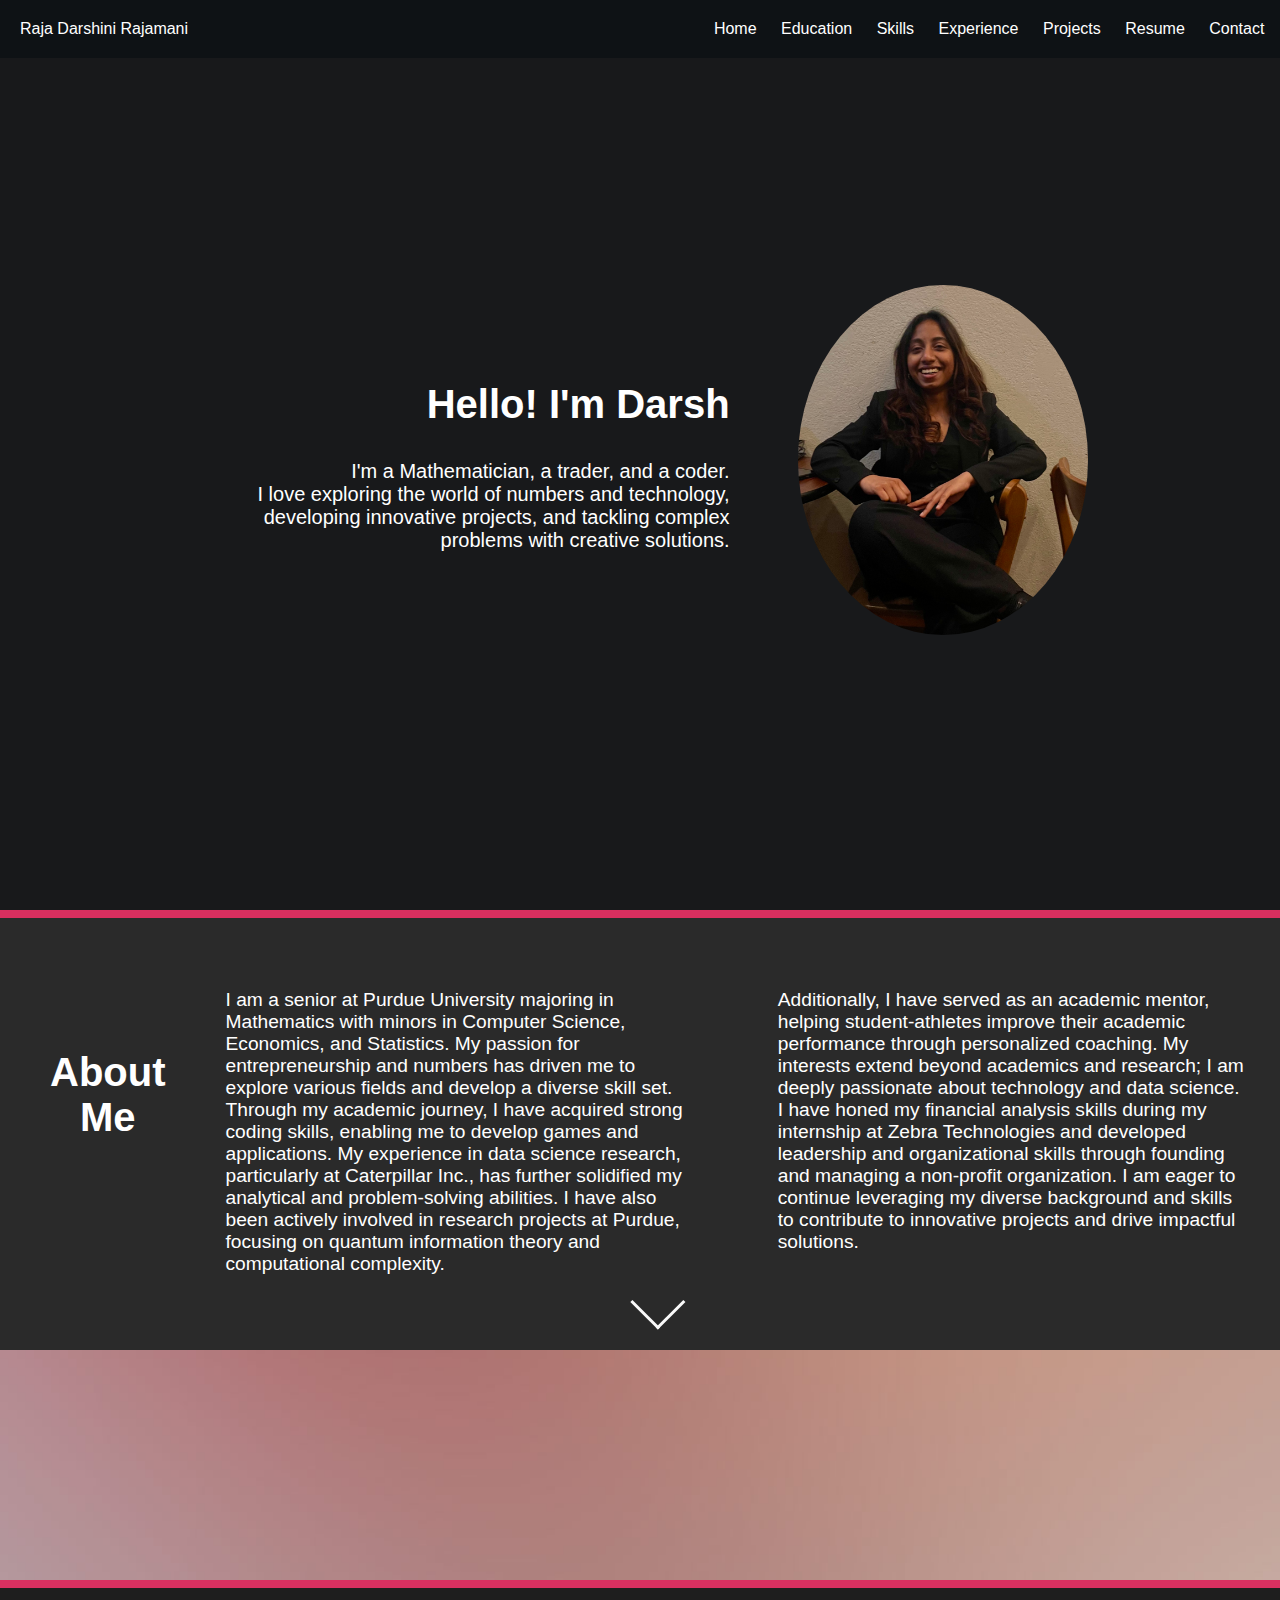
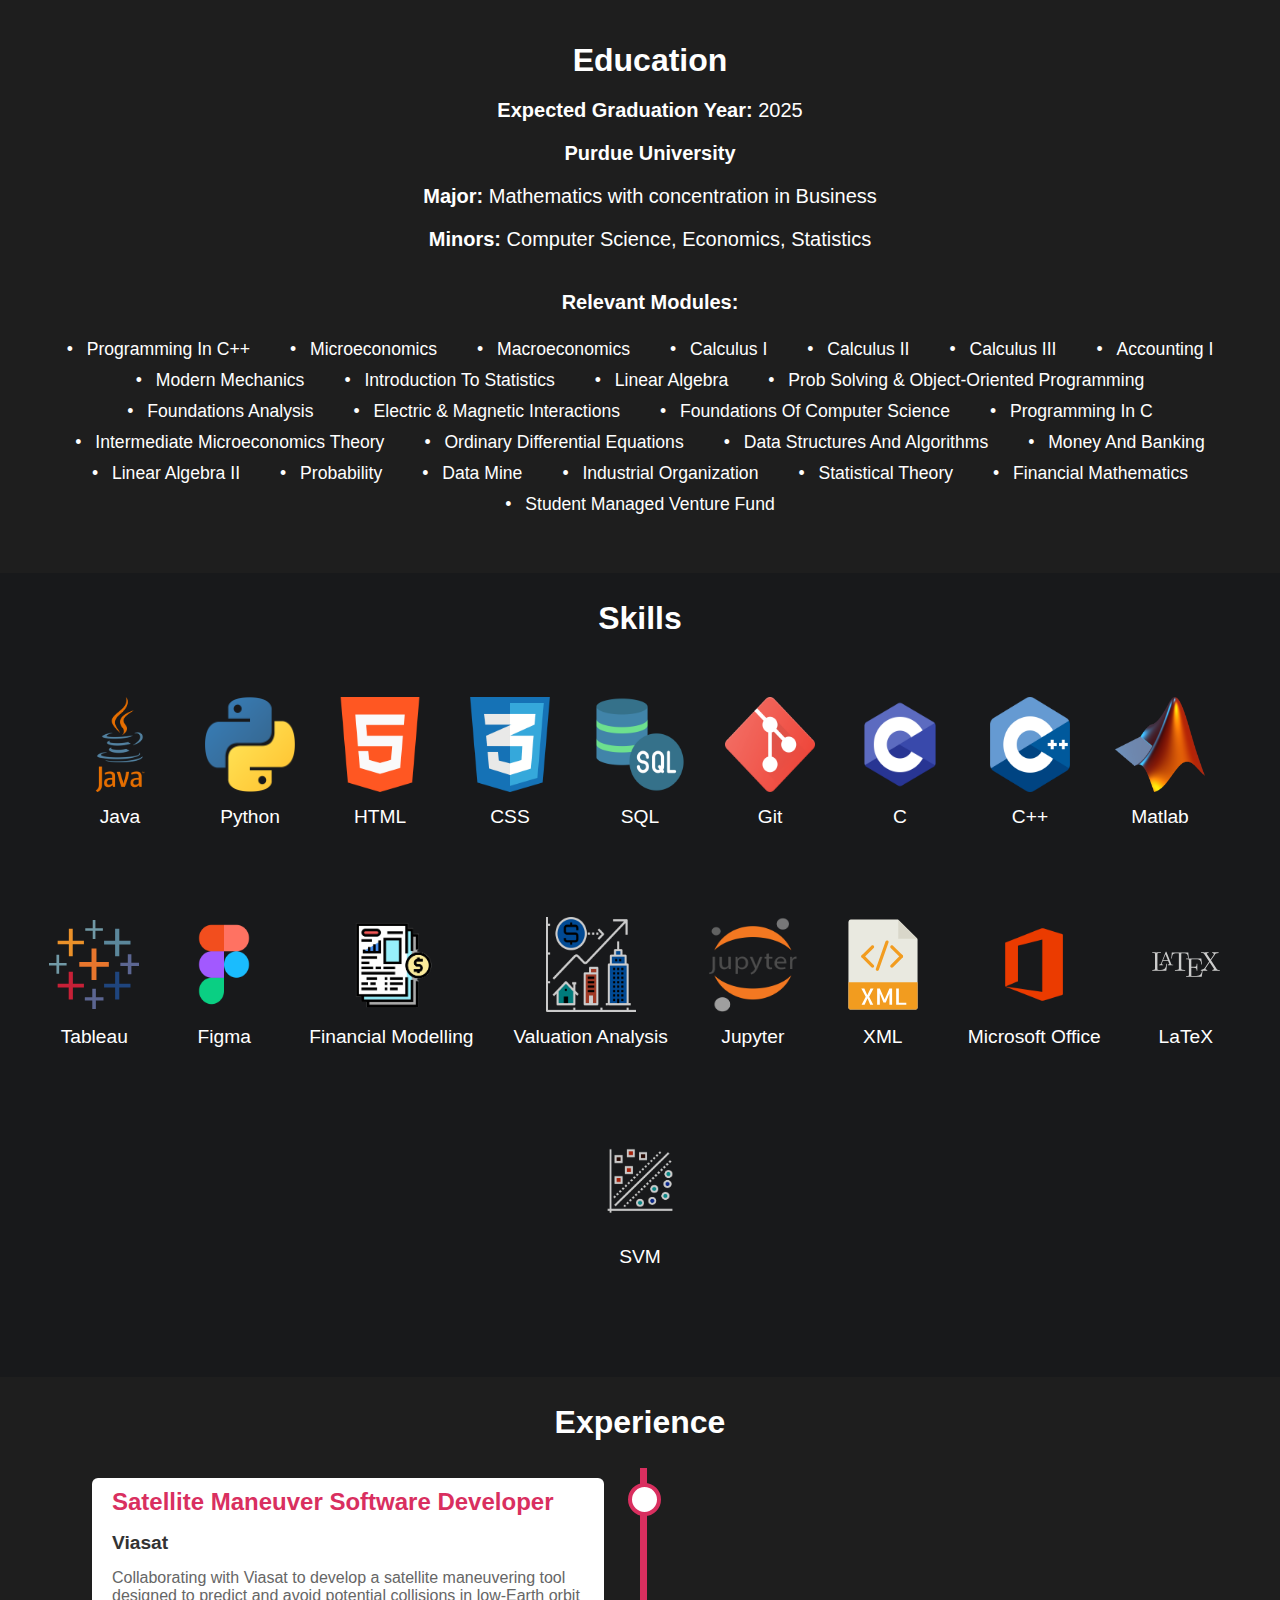
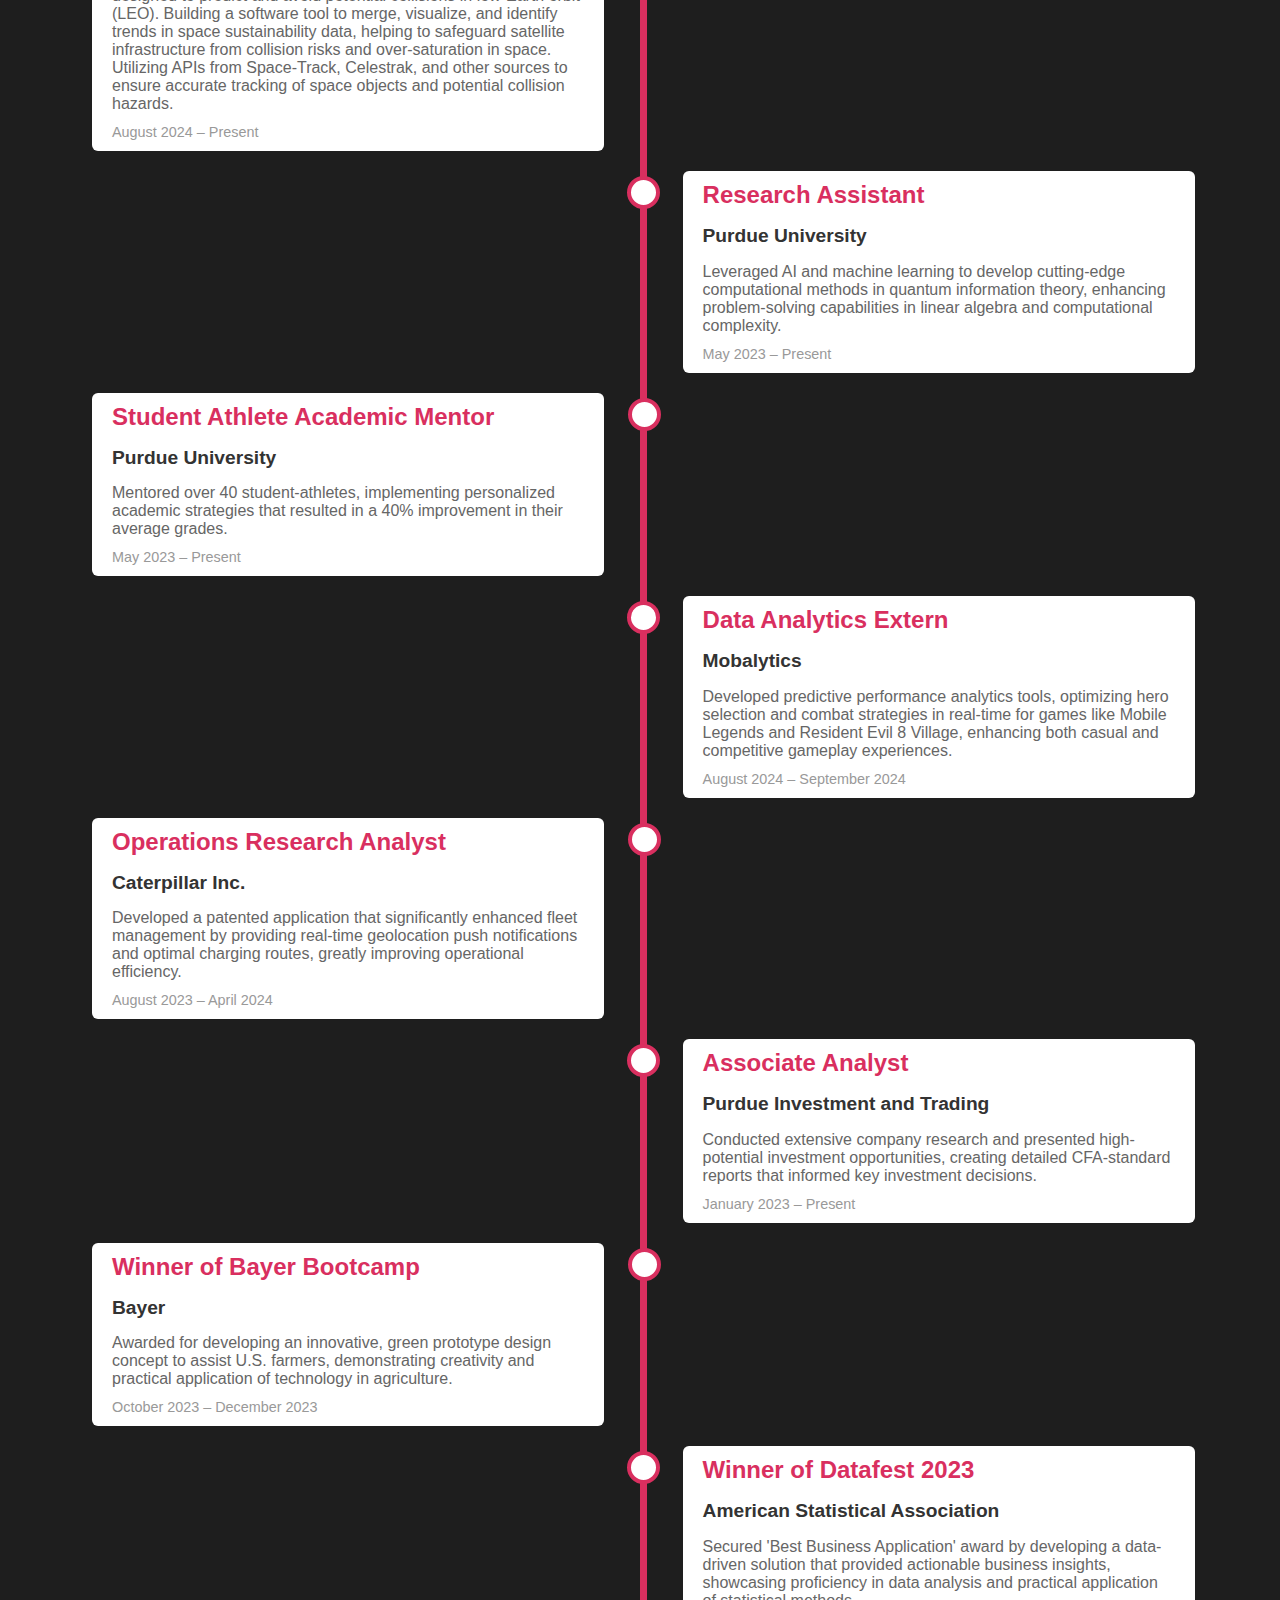
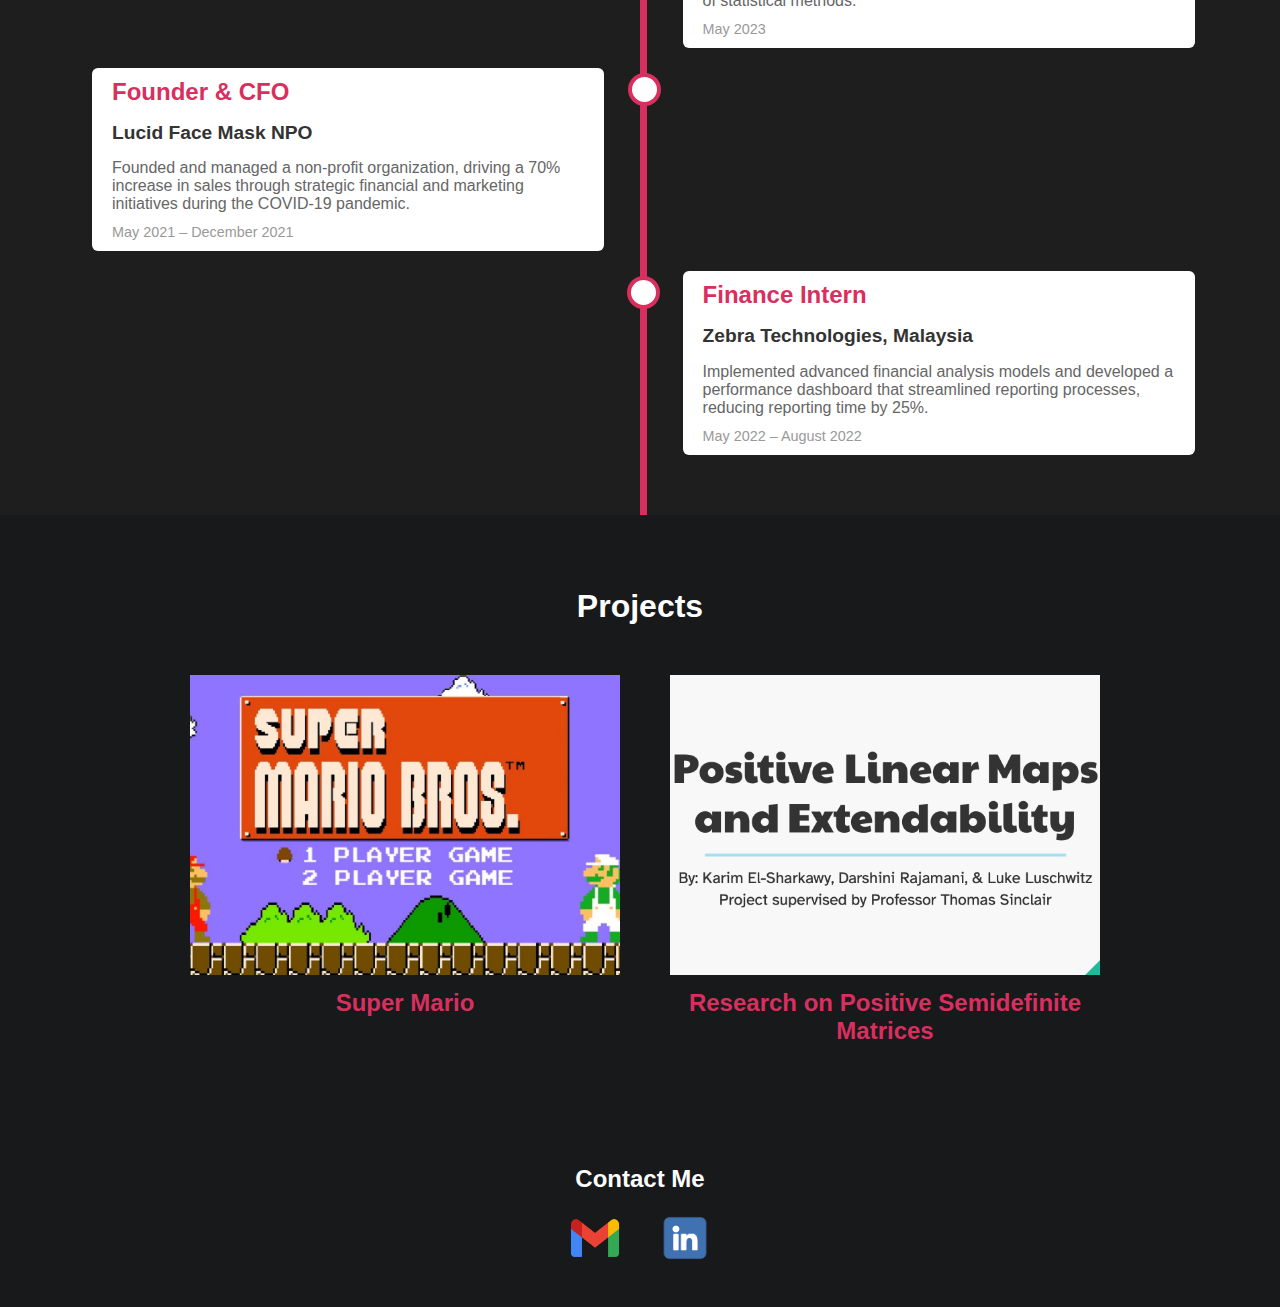
==== index.html @ b07eed93 "resume" ====
<!DOCTYPE html>
<html lang="en">
<head>
    <meta charset="UTF-8">
    <meta name="viewport" content="width=device-width, initial-scale=1.0">
    <title>Darshini Rajamani</title>
    <link rel="stylesheet" href="styles.css">
</head>
<body>

<header>
    <div>Raja Darshini Rajamani</div>
    <nav>
        <a href="#home">Home</a>
        <a href="#education-skills">Education</a>
        <a href="#skills">Skills</a>
        <a href="#experience">Experience</a>
        <a href="#projects">Projects</a>
        <a href="Raja.pdf" target="_blank">Resume</a>
        <a href="#contact">Contact</a>
    </nav>
</header>

<div class="container">
    <section id="home" class="section">
        <div class="intro">
            <div>
                <h2>Hello! I'm Darsh</h2>
                <p>I'm a Mathematician, a trader, and a coder.<br />
                I love exploring the world of numbers and technology, developing innovative projects, and tackling complex problems with creative solutions.</p>
            </div>
            <img src="bg and img/mypicture.jpg" alt="Darsh's Picture">
        </div>
    </section>
    
    <section id="about" class="section">
        <div class="block">
            <div class="small">
                <h2>About <br />Me</h2>
            </div>
            <div class="large">
                <p>I am a senior at Purdue University majoring in Mathematics with minors in Computer Science, 
                    Economics, and Statistics. My passion for entrepreneurship and numbers has driven me to explore 
                    various fields and develop a diverse skill set. Through my academic journey, I have acquired 
                    strong coding skills, enabling me to develop games and applications. My experience in data 
                    science research, particularly at Caterpillar Inc., has further solidified my analytical 
                    and problem-solving abilities. I have also been actively involved in research projects at 
                    Purdue, focusing on quantum information theory and computational complexity.</p>
            </div>
            <div class="large">
                <p>Additionally, I have served as an academic mentor, helping student-athletes improve their 
                    academic performance through personalized coaching. My interests extend beyond academics 
                    and research; I am deeply passionate about technology and data science. I have honed my 
                    financial analysis skills during my internship at Zebra Technologies and developed leadership 
                    and organizational skills through founding and managing a non-profit organization. I am eager
                    to continue leveraging my diverse background and skills to contribute to innovative projects and drive impactful solutions.</p>
            </div>
        </div>
        <div class="block">
            <div class="large"></div> <!-- Placeholder for future image -->
        </div>
        <div class="arrow" onclick="scrollToSection('education-skills')"></div>
    </section>

    <section id="picture-between" class="section">
        <img src="bg and img/pic05.jpg" alt="Additional Picture">
    </section>

    <section id="education-skills" class="section">
        <div class="education">
            <h2>Education</h2>
            <div class="education-details">
                <p><strong>Expected Graduation Year:</strong> 2025</p>
                <p><strong>Purdue University</strong></p>
                <p><strong>Major:</strong> Mathematics with concentration in Business</p>
                <p><strong>Minors:</strong> Computer Science, Economics, Statistics</p>
                <p class="relevant-modules-title"><strong>Relevant Modules:</strong></p>
                <ul class="modules">
                    <li>Programming In C++</li>
                    <li>Microeconomics</li>
                    <li>Macroeconomics</li>
                    <li>Calculus I</li>
                    <li>Calculus II</li>
                    <li>Calculus III</li>
                    <li>Accounting I</li>
                    <li>Modern Mechanics</li>
                    <li>Introduction To Statistics</li>
                    <li>Linear Algebra</li>
                    <li>Prob Solving & Object-Oriented Programming</li>
                    <li>Foundations Analysis</li>
                    <li>Electric & Magnetic Interactions</li>
                    <li>Foundations Of Computer Science</li>
                    <li>Programming In C</li>
                    <li>Intermediate Microeconomics Theory</li>
                    <li>Ordinary Differential Equations</li>
                    <li>Data Structures And Algorithms</li>
                    <li>Money And Banking</li>
                    <li>Linear Algebra II</li>
                    <li>Probability</li>
                    <li>Data Mine</li>
                    <li>Industrial Organization</li>
                    <li>Statistical Theory</li>
                    <li>Financial Mathematics</li>
                    <li>Student Managed Venture Fund</li>
                </ul>
            </div>
        </div>
    </section>

    <section id="skills" class="section">
        <h2>Skills</h2>
        <div class="skills-container">
            <div class="skill">
                <img src="icons/java.png" alt="Java">
                <p>Java</p>
            </div>
            <div class="skill">
                <img src="icons/python-2.png" alt="Python">
                <p>Python</p>
            </div>
            <div class="skill">
                <img src="icons/html-5.png" alt="HTML">
                <p>HTML</p>
            </div>
            <div class="skill">
                <img src="icons/css.png" alt="CSS">
                <p>CSS</p>
            </div>
            <div class="skill">
                <img src="icons/sql-server.png" alt="SQL">
                <p>SQL</p>
            </div>
            <div class="skill">
                <img src="icons/git.png" alt="GIT">
                <p>Git</p>
            </div>
            <div class="skill">
                <img src="icons/C.png" alt="C">
                <p>C</p>
            </div>
            <div class="skill">
                <img src="icons/C++.png" alt="C++">
                <p>C++</p>
            </div>
            <div class="skill">
                <img src="icons/Matlab_Logo.png" alt="MAtlab">
                <p>Matlab</p>
            </div>
            <div class="skill">
                <img src="icons/tableau-software.svg" alt="Tableau">
                <p>Tableau</p>
            </div>
            <div class="skill">
                <img src="icons/figma.png" alt="Figma">
                <p>Figma</p>
            </div>
            <div class="skill">
                <img src="icons/financial_model.png" alt="Financial Modelling">
                <p>Financial Modelling</p>
            </div>
            <div class="skill">
                <img src="icons/valuation_analy.png" alt="Valuation Analysis" class="brightness-low">
                <p>Valuation Analysis</p>
            </div>
            <div class="skill">
                <img src="icons/Jupyter.svg.png" alt="Jupyter">
                <p>Jupyter</p>
            </div>
            <div class="skill">
                <img src="icons/xml.svg" alt="XML">
                <p>XML</p>
            </div>
            <div class="skill">
                <img src="icons/microsoft_office.png" alt="Microsoft Office">
                <p>Microsoft Office</p>
            </div>
            <div class="skill">
                <img src="icons/latex.svg" alt="LaTeX" class="brightness-low">
                <p>LaTeX</p>
            </div>
            <div class="skill">
                <img src="icons/SVM.png" alt="SVM" class="brightness-low">
                <p>SVM</p>
            </div>
        </div>
    </section>

    <section id="experience" class="section">
        <h2>Experience</h2>
        <div class="timeline">
            <div class="timeline-container left">
                <div class="content">
                    <h3>Satellite Maneuver Software Developer</h3>
                    <h4>Viasat</h4>
                    <p>Collaborating with Viasat to develop a satellite maneuvering tool designed to predict and avoid potential collisions in low-Earth orbit (LEO). Building a software tool to merge, visualize, and identify trends in space sustainability data, helping to safeguard satellite infrastructure from collision risks and over-saturation in space. Utilizing APIs from Space-Track, Celestrak, and other sources to ensure accurate tracking of space objects and potential collision hazards.</p>
                    <span class="date">August 2024 – Present</span>
                </div>
            </div>
            <div class="timeline-container right">
                <div class="content">
                    <h3>Research Assistant</h3>
                    <h4>Purdue University</h4>
                    <p>Leveraged AI and machine learning to develop cutting-edge computational methods in quantum information theory, enhancing problem-solving capabilities in linear algebra and computational complexity.</p>
                    <span class="date">May 2023 – Present</span>
                </div>
            </div>
            <div class="timeline-container left">
                <div class="content">
                    <h3>Student Athlete Academic Mentor</h3>
                    <h4>Purdue University</h4>
                    <p>Mentored over 40 student-athletes, implementing personalized academic strategies that resulted in a 40% improvement in their average grades.</p>
                    <span class="date">May 2023 – Present</span>
                </div>
            </div> 
            <div class="timeline-container right">
                <div class="content">
                    <h3>Data Analytics Extern</h3>
                    <h4>Mobalytics</h4>
                    <p>Developed predictive performance analytics tools, optimizing hero selection and combat strategies in real-time for games like Mobile Legends and Resident Evil 8 Village, enhancing both casual and competitive gameplay experiences.</p>
                    <span class="date">August 2024 – September 2024</span>
                </div>
            </div>

            <div class="timeline-container left">
                <div class="content">
                    <h3>Operations Research Analyst</h3>
                    <h4>Caterpillar Inc.</h4>
                    <p>Developed a patented application that significantly enhanced fleet management by providing real-time geolocation push notifications and optimal charging routes, greatly improving operational efficiency.</p>
                    <span class="date">August 2023 – April 2024</span>
                </div>
            </div>
            
            <div class="timeline-container right">
                <div class="content">
                    <h3>Associate Analyst</h3>
                    <h4>Purdue Investment and Trading</h4>
                    <p>Conducted extensive company research and presented high-potential investment opportunities, creating detailed CFA-standard reports that informed key investment decisions.</p>
                    <span class="date">January 2023 – Present</span>
                </div>
            </div>
    
            <div class="timeline-container left">
                <div class="content">
                    <h3>Winner of Bayer Bootcamp</h3>
                    <h4>Bayer</h4>
                    <p>Awarded for developing an innovative, green prototype design concept to assist U.S. farmers, demonstrating creativity and practical application of technology in agriculture.</p>
                    <span class="date">October 2023 – December 2023</span>
                </div>
            </div>
            <div class="timeline-container right">
                <div class="content">
                    <h3>Winner of Datafest 2023</h3>
                    <h4>American Statistical Association</h4>
                    <p>Secured 'Best Business Application' award by developing a data-driven solution that provided actionable business insights, showcasing proficiency in data analysis and practical application of statistical methods.</p>
                    <span class="date">May 2023</span>
                </div>
            </div>
        
            <div class="timeline-container left">
                <div class="content">
                    <h3>Founder & CFO</h3>
                    <h4>Lucid Face Mask NPO</h4>
                    <p>Founded and managed a non-profit organization, driving a 70% increase in sales through strategic financial and marketing initiatives during the COVID-19 pandemic.</p>
                    <span class="date">May 2021 – December 2021</span>
                </div>
            </div>
    
            <div class="timeline-container right">
                <div class="content">
                    <h3>Finance Intern</h3>
                    <h4>Zebra Technologies, Malaysia</h4>
                    <p>Implemented advanced financial analysis models and developed a performance dashboard that streamlined reporting processes, reducing reporting time by 25%.</p>
                    <span class="date">May 2022 – August 2022</span>
                </div>
            </div>
        </div>
    </section>
    
    <section id="projects" class="section">
        <h2>Projects</h2>
        <div class="projects-container">
            <div class="project-box" data-link="https://github.com/Darshxx13/mario_clone">
                <img src="bg and img/mariobros.jpg" alt="Super Mario">
                <h3>Super Mario</h3>
            </div>
            <div class="project-box" data-link="https://github.com/karim-sharkawy/Notions-of-Positivity-and-Complexity-in-Quantum-Information-Theory">
                <img src="bg and img/research.png" alt="Research on Positive Semidefinite Matrices">
                <h3>Research on Positive Semidefinite Matrices</h3>
            </div>
            <!-- 
            <div class="project-box" data-link="link3.html">
                <img src="thumbnail3.jpg" alt="Investment Game">
                <h3>Investment Game</h3>
            </div>
            <div class="project-box" data-link="link3.html">
                <img src="thumbnail3.jpg" alt="Online Shopping">
                <h3>Online Shopping</h3>
            </div>
            -->
        </div>
    </section>

    <section id="contact" class="section">
        <h2>Contact Me</h2>
        <div class="contact-icons">
            <a href="mailto:darshinirajamani@gmail.com" target="_blank" class="contact-icon">
                <img src="icons/gmail.png" alt="Email Icon" class="icon-email">
            </a>
            <a href="https://www.linkedin.com/in/darshini-rajamani" target="_blank" class="contact-icon">
                <img src="icons/Linkedin.png" alt="LinkedIn Icon" class="icon-linkedin">
            </a>
        </div>
    </section>
      
    
    

<script>
    document.querySelectorAll('nav a').forEach(anchor => {
        anchor.addEventListener('click', function(e) {
            e.preventDefault();
            document.querySelector(this.getAttribute('href')).scrollIntoView({
                behavior: 'smooth'
            });
        });
    });

    function scrollToSection(sectionId) {
        const target = document.getElementById(sectionId);
        const targetPosition = target.offsetTop;
        const startPosition = window.pageYOffset;
        const distance = targetPosition - startPosition;
        const duration = 1500; 
        let start = null;

        window.requestAnimationFrame(function step(timestamp) {
            if (!start) start = timestamp;
            const progress = timestamp - start;
            const currentPosition = startPosition + (distance * easeInOutCubic(progress / duration));
            window.scrollTo(0, currentPosition);
            if (progress < duration) {
                window.requestAnimationFrame(step);
            }
        });

        function easeInOutCubic(t) {
            return t < 0.5 ? 4 * t * t * t : 1 - Math.pow(-2 * t + 2, 3) / 2;
        }
    }
</script>
<script>
    document.querySelectorAll('.project-box').forEach(box => {
        box.addEventListener('click', function() {
            window.location.href = this.getAttribute('data-link');
        });
    });
</script>


</body>
</html>
---- styles.css ----
html {
    scroll-behavior: smooth;
}

html, body {
    max-width: 100%;
    overflow-x: hidden;
}
body {
    font-family: "Roboto", Helvetica, sans-serif;
    background-color: #18191b;
    color: #ffffff;
    margin: 0;
    padding: 0;
}

header {
    display: flex;
    justify-content: space-between;
    padding: 20px;
    position: fixed;
    width: 98%;
    top: 0;
    background: #0e1215;
    z-index: 1000;
}

header nav a {
    margin: 0 10px;
    color: #ffffff;
    text-decoration: none;
    cursor: pointer;
}

.container {
    padding-top: 10px; 
}

.section {
    display: flex;
    align-items: center;
    justify-content: center;
    flex-direction: column;
    width: 100%;
    padding: 0;
    margin: 0;
}

#home {
    min-height: 100vh;
}

#about {
    min-height: 5vh; 
}

#experience {
    background-color: #1e1e1e; 
}

#experience h2 {
    font-size: 2em; 
    text-align: center;
}

#home .intro div {
    text-align: top;
    text-align: right; 
    max-width: 60%;
}

#home .intro {
    display: flex;
    align-items: center;
    justify-content: space-between;
    width: 100%;
    max-width: 70%;
}

#home .intro h2 {
    font-size: 2.5em; 
}

#home .intro p {
    font-size: 1.25em; 
}

#home .intro img {
    border-radius: 50%;
    width: 290px;
    height: 350px;
}

.contact-icons {
    display: flex;
    justify-content: center;
    align-items: center;
}

.contact-icon {
    margin: 0 20px;
    transition: transform 0.3s ease, filter 0.3s ease; 
    padding-bottom: 40px;
}

.contact-icon:hover {
    transform: scale(1.2);
    filter: brightness(1.2); 
}

.icon-email {
    width: 50px; 
    height: 40px; 
}

.icon-linkedin {
    width: 50px; 
    height: 50px;
}

.block {
    display: flex;
    justify-content: space-between;
    width: 100%;
    margin: 2px 0;
}

.block div {
    padding: 0 30px;
}

.block .small {
    flex: 1.25s; 
}

.block .large {
    flex: 2; 
}

#about {
    background-color: #2a2a2a; 
    padding: 50px 20px;
    border-top: 8px solid #d92f5f; 
    position: relative; 
    display: flex;
    flex-direction: column;
    width: 100%;
}


#about .small h2 {
    font-size: 2.5em; 
    text-align: center;
    margin-top: 80px;
}

#about .large p {
    font-size: 1.2em;
    padding-right: 20px;
}

.arrow {
    width: 4vmin;
    height: 4vmin;
    box-sizing: border-box;
    position: absolute;
    left: 50%;
    bottom: 30px; 
    transform: translateX(-50%) rotate(135deg); /* Rotate to arrow downwards */
}

.arrow::after {
    content: '';
    width: 100%;
    height: 100%;
    border-width: .4vmin .4vmin 0 0;
    border-style: solid;
    border-color: #fafafa;
    transition: .2s ease;
    display: block;
    transform-origin: 0 100%;
}

.arrow::before,

.arrow:hover::after {
    border-color: #d92f5f;
    transform: scale(1.2); 
}

.arrow:hover::before {
    border-color: #d92f5f;
    transform: scale(.8);
}

#picture-between {
    display: flex;
    flex-direction: column;
    justify-content: bottom;
    align-items: bottom;
    width: 100%;
    height: 230px;
    overflow: hidden; 
    object-fit: cover; 
}

#picture-between img {
    width: 100%;
    object-fit: cover; 
    object-position: bottom;  
    padding-bottom: 0;
    height: 100%;
    background-color: #d92f5f;
}


.education {
    width: 100%; 
    margin: 0; 
    padding: 30px; 
    text-align: center; 
    overflow: hidden; 
    object-fit: cover; 
    margin-left: -20px;
    padding-top: 20px;
}


#education-skills {
    border-top: 8px solid hsl(343, 69%, 52%); 
    background-color: #1e1e1e;
    display: flex;
    align-items: flex-start;
    justify-content: center;
    width: 100%;
    min-height: 65vh; 
}

.education-details .modules li {
    display: inline-block;
    width: auto; 
    margin: 5px 20px; 
    position: relative; 
    padding-left: 20px; /* space for the bullet */
    font-size: 1.1em; 
}

.education-details .modules li::before {
    content: '•'; 
    position: absolute;
    left: 0;
    color: #ffffff; 
}

#education-skills h2 {
    font-size: 2em;
    margin-bottom: 20px;
    text-align: center;
    flex-direction: column;
    justify-content: flex-start; /* Ensure content starts at the top */
    align-items: center;
}


.education-details p {
    font-size: 1.25em;
    margin: 20px 0;
}

.education-details .relevant-modules-title {
    margin-top: 40px; 
}

.education-details .modules {
    list-style-type: disc;
    padding-left: 0;
    display: flex;
    flex-wrap: wrap;
    justify-content: center;
    text-align: center;
    padding-right: 20px;
}

.skills-container {
    padding-bottom: 30px;
    display: flex;
    flex-wrap: wrap;
    justify-content: center;
    width: 100%;
} 

#skills {
    display: flex;
    align-items: center;
    justify-content: center;
    text-align: center;
    width: 100%;
    overflow: hidden; 
    object-fit: cover; 
    justify-content: flex-start; /* Ensure content starts at the top */
    min-height: 95px;
}
  
.skill {
    text-align: center;
    margin: 10px 20px;
    transition: transform 0.3s ease; 
    vertical-align: middle;
    margin-bottom: 60px;
}

.skill img {
    width: 90px; 
    height: 95px;
    transition: transform 0.3s ease; 
}

.skill img.brightness-low {
    filter: invert(200%) brightness(80%); /*cause the latex is dark and blends w bg */
}

.skill p {
    margin-top: 10px;
    font-size: 1.2em;
    color: #ffffff; 
}

#skills h2 {
    font-size: 2em;
    text-align: top;
    color: #ffffff; 
    vertical-align: middle;
    margin-bottom: 50px;
}

.skill:hover img {
    transform: scale(1.2); 
}


.timeline {
    position: relative;
    width: 100%;
    margin: 0 auto;
    padding-bottom: 50px;
}

.timeline::after {
    /*line*/
    content: '';
    position: absolute;
    width: 7px;
    background-color: #d92f5f;
    top: 0;
    bottom: 0;
    left: 50%;
}

.timeline-container {
    padding: 10px 40px;
    position: relative;
    background-color: inherit;
    width: 40%;
}

.timeline-container.left {
    left: calc(10% - 76px);
}

.timeline-container.right {
    left: 50.2%;
}

.timeline-container::after {
    content: '';
    position: absolute;
    width: 25px;
    height: 25px;
    right: -17px;
    background-color: white;
    border: 4px solid #d92f5f;
    top: 15px;
    border-radius: 50%;
    z-index: 1;
}

.timeline-container.right::after {
    left: -16px;
}


.timeline-container .content {
    padding: 10px 20px;
    background-color: white;
    position: relative;
    border-radius: 6px;
}

.timeline-container .content h3 {
    margin-top: 0;
    font-size: 1.5em;
    color: #d92f5f;
}

.timeline-container .content h4 {
    margin-top: -8px;
    font-size: 1.2em;
    color: #333;
}

.timeline-container .content p {
    margin: 10px 0;
    margin-top: -10px;
    color: #666;
}

.timeline-container .content span {
    font-size: 0.9em;
    color: #999;
}

.timeline-container .content {
    padding: 10px 20px;
    background-color: white;
    position: relative;
    border-radius: 6px;
    transition: transform 0.3s ease, box-shadow 0.3s ease; 
}

.timeline-container .content:hover {
    transform: scale(1.07); 
    box-shadow: 0 4px 8px rgba(0, 0, 0, 0.2); 
}

#projects {
    min-height: 70vh;
}

#projects h2 {
    font-size: 2em;
    margin-bottom: 20px;
    text-align: center;
    color: #ffffff; 
    flex-direction: column;
    justify-content: flex-start; /* Ensure content starts at the top */
    align-items: center;
}

.projects-container {
    display: flex;
    justify-content: center;
    flex-wrap: wrap;
}

.project-box {
    width: 430px;
    margin: 10px;
    text-align: center;
    cursor: pointer;
    transition: transform 0.3s ease, box-shadow 0.3s ease;
    border-radius: 10px;
    overflow: hidden;
    padding: 20px;
    padding-right: 10px;
}

.project-box img {
    width: 100%;
    height: 300px; 
    object-fit: cover; 
}

.project-box h3 {
    margin-top: 10px;
    font-size: 1.5em;
    color: #d92f5f;
}

.project-box:hover {
    transform: scale(1.05);
    box-shadow: 0 4px 8px rgba(0, 0, 0, 0.2);
}


@media only screen and (max-width: 768px) {
    .timeline-container {
        width: 100%;
        padding: 10px;
        box-sizing: border-box;
    }

    .timeline-container.left, .timeline-container.right {
        left: 0;
        right: 0;
    }

    .timeline-container::after {
        display: none;
    }

    .timeline-container.right::after {
        display: none;
    }

    .timeline-container .content {
        text-align: center;
    }
    .timeline-container::after {
        display: none; /* Hide the vertical line */
        width: 0px;
    }

    .project-box {
        width: calc(100% - 40px);
        margin: 20px;
    }

    .timeline::after {
        display: none;
        width: 0px;
        background-color: #d92f5f;
    }
    
}


@media only screen 
    and (max-width: 768px)  { 
    header {
        flex-direction: column;
        align-items: center;
        padding: 10px;
        width: 100%;
    }

    header .logo {
        margin-bottom: 10px; /* Add margin to space out the name from the menu */
    }
    

    header nav a {
        margin-left: 0;
        margin-right: 15px; 
        text-align: right; 
    }
    

    header nav {
        width: 100%;
        display: flex;
        flex-direction: row;
        flex-wrap: wrap; /* Allow items to wrap into multiple rows */
        justify-content: center; /* Center items horizontally */
        align-items: center;
    }



    #home .intro {
        flex-direction: column;
        text-align: center;
        width: 100%;
        padding: 30px 10px;

    }

    #home .intro div {
        order: 1;
        width: 100%; 
        text-align: center;
    }

    #home .intro img {
        order: 2;        
        margin-top: 20px; 
    }

    .intro h2 {
        font-size: 1.8em; 
        padding-top: 30px;

    }

    .intro p {
        font-size: 1em; 
    }

    .contact-icons {
        position: relative;
        bottom: 0;
        display: flex;
        flex-direction: row; /* Align icons in a row */
        justify-content: center;
        align-items: center;
    }

    .contact-icon {
        padding-left: 10px;
        margin: 0 20px; /* Adjust space between icons */
        transition: transform 0.3s ease, filter 0.3s ease; /* Add transition for smooth scaling and brightness change */
        padding-bottom: 20px;
    }

    .project-box {
        width: 100%;
        margin: 10px 0;
        padding-right: 20px;
    }

    .timeline-container {
        width: 100%;
        padding-left: 10px;
        padding-right: 10px;
    }

    .timeline-container.left,
    .timeline-container.right {
        left: 0;
    }

    .timeline-container.right .content {
        text-align: left;
    }

    .timeline-container::after {
        display: none; /* Hide the vertical line */
        width: 0px;
    }

    .timeline::after {
        display: none;
        width: 0px;
        background-color: #d92f5f;
    }

    #experience .timeline-container {
        width: 100%;
    }

    .timeline-container .content {
        text-align: left;
        padding: 20px;
    }

    #skills .skill {
        width: 30%;
        margin: 6px;
    }

    .skill img {
        width: 55%;
        height: auto;
    }

    .education-details .modules li {
        font-size: 1em; /* Adjust list item size */
    }

    .block {
        display: flex;
        width: 100%;
        justify-content: center;
        flex-direction: column;
        height: auto;
        overflow: hidden; 
        object-fit: cover; 
        justify-content: flex-start;
        padding-right: 40px;
        padding-left: 0;

    }

    .block .small h2 {
        font-size: 2em; /* Adjust about me heading size */
        text-align: center; /* Center align heading */
        width: 100%; /* Ensure full width for centering text */

    }

    .block .large p {
        text-align: center; /* Center align paragraph */
        width: 100%; /* Ensure full width for centering text */

    }
    #about .small h2 {
        font-size: 2.5em; 
        text-align: center;
        margin-top: 0px;
    }
    .arrow::after {
        display: none;
    }
    .education {
        display: flex;
        flex-direction: column;
        align-items: center;
        justify-content: center;
        width: 100%; 
        text-align: center; 
        overflow: hidden; 
        padding: 30px; /* Adjust padding as needed */
        padding-left: 20px;
    }
    
    .education h2 {
        margin: 0 auto; /* Center the heading within the container */
        text-align: center;
    }
    
}

@media only screen 
    and (max-width: 1024px)  { 

    #home .intro {
        flex-direction: column;
        text-align: center;
        width: 100%;
        padding: 30px 10px;

    }

    #home .intro div {
        order: 1;
        width: 100%; 
        text-align: center;
    }

    #home .intro img {
        order: 2;        
        margin-top: 30px; 
    }

    .intro h2 {
        font-size: 1.8em; 
        padding-top: 30px;

    }
    .intro p {
        font-size: 1em; 
    }

    .contact-icon {
        padding-bottom: 20px;
    }
}
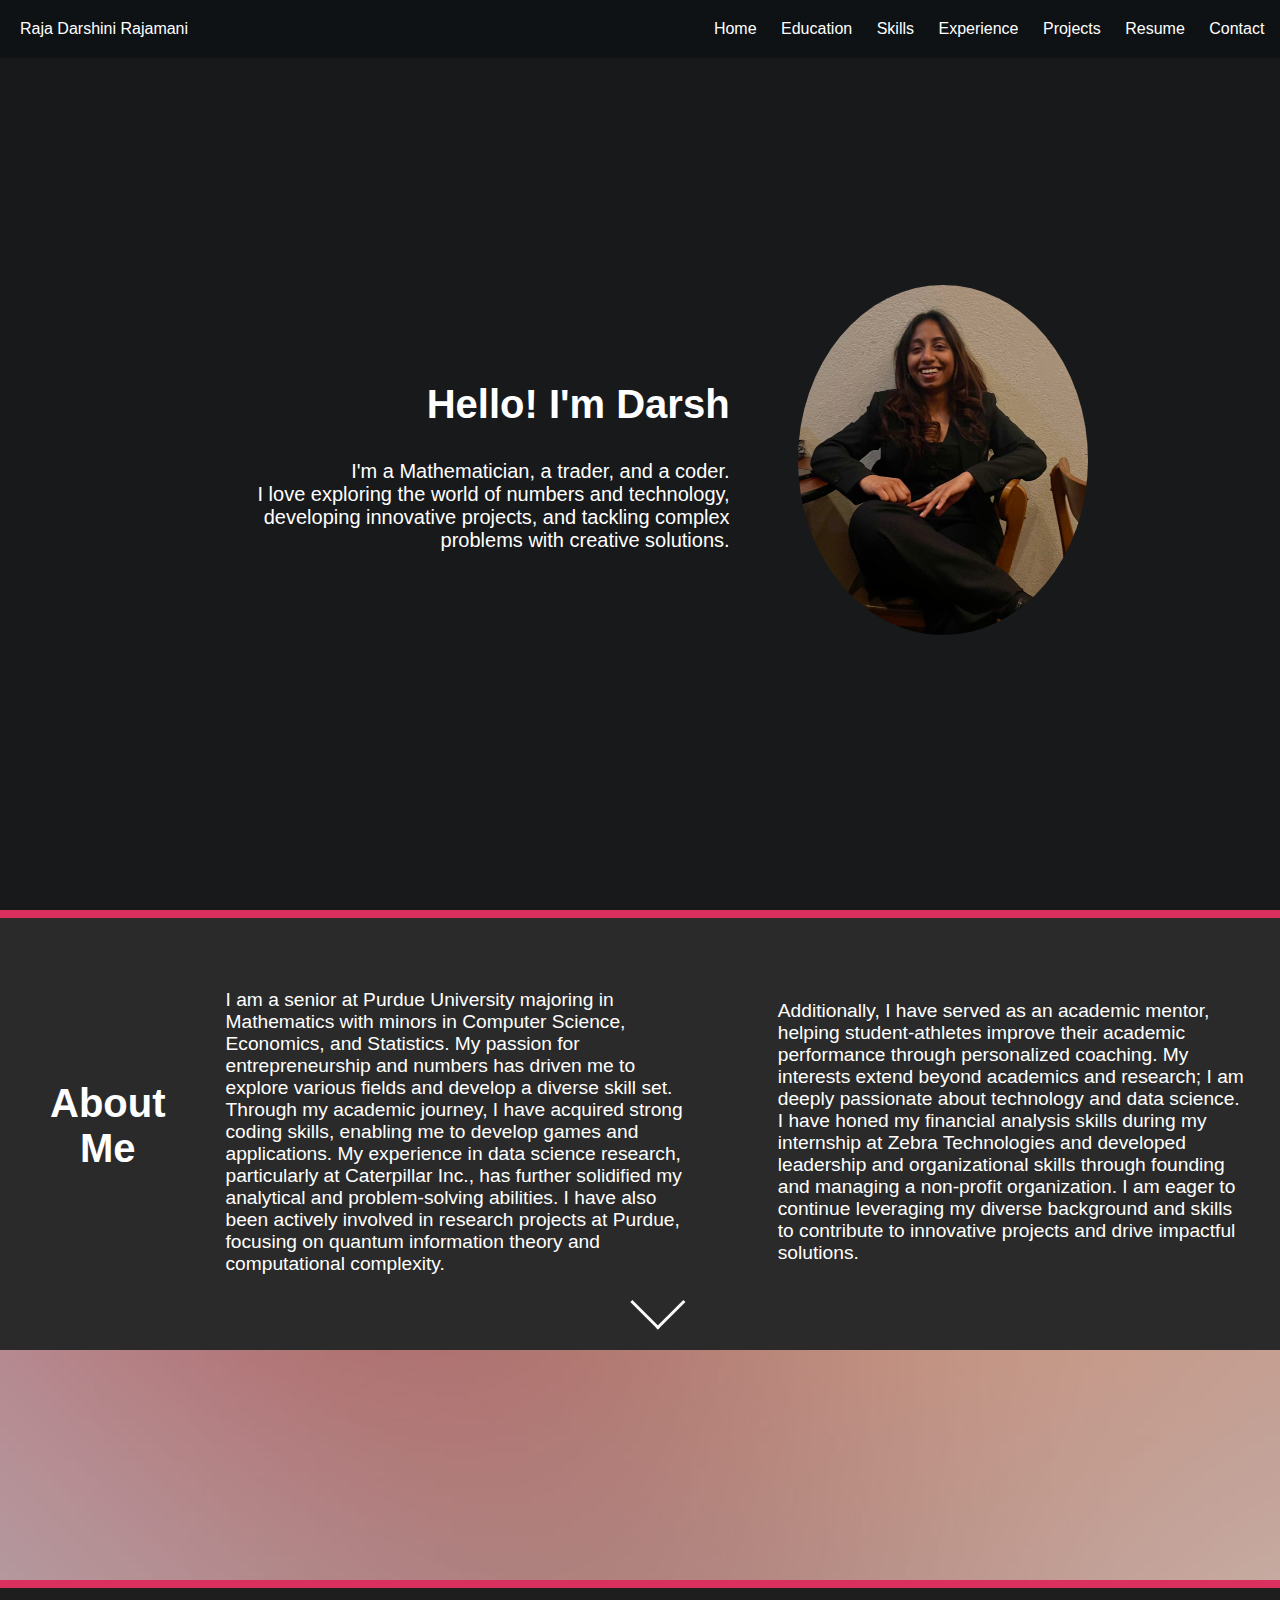
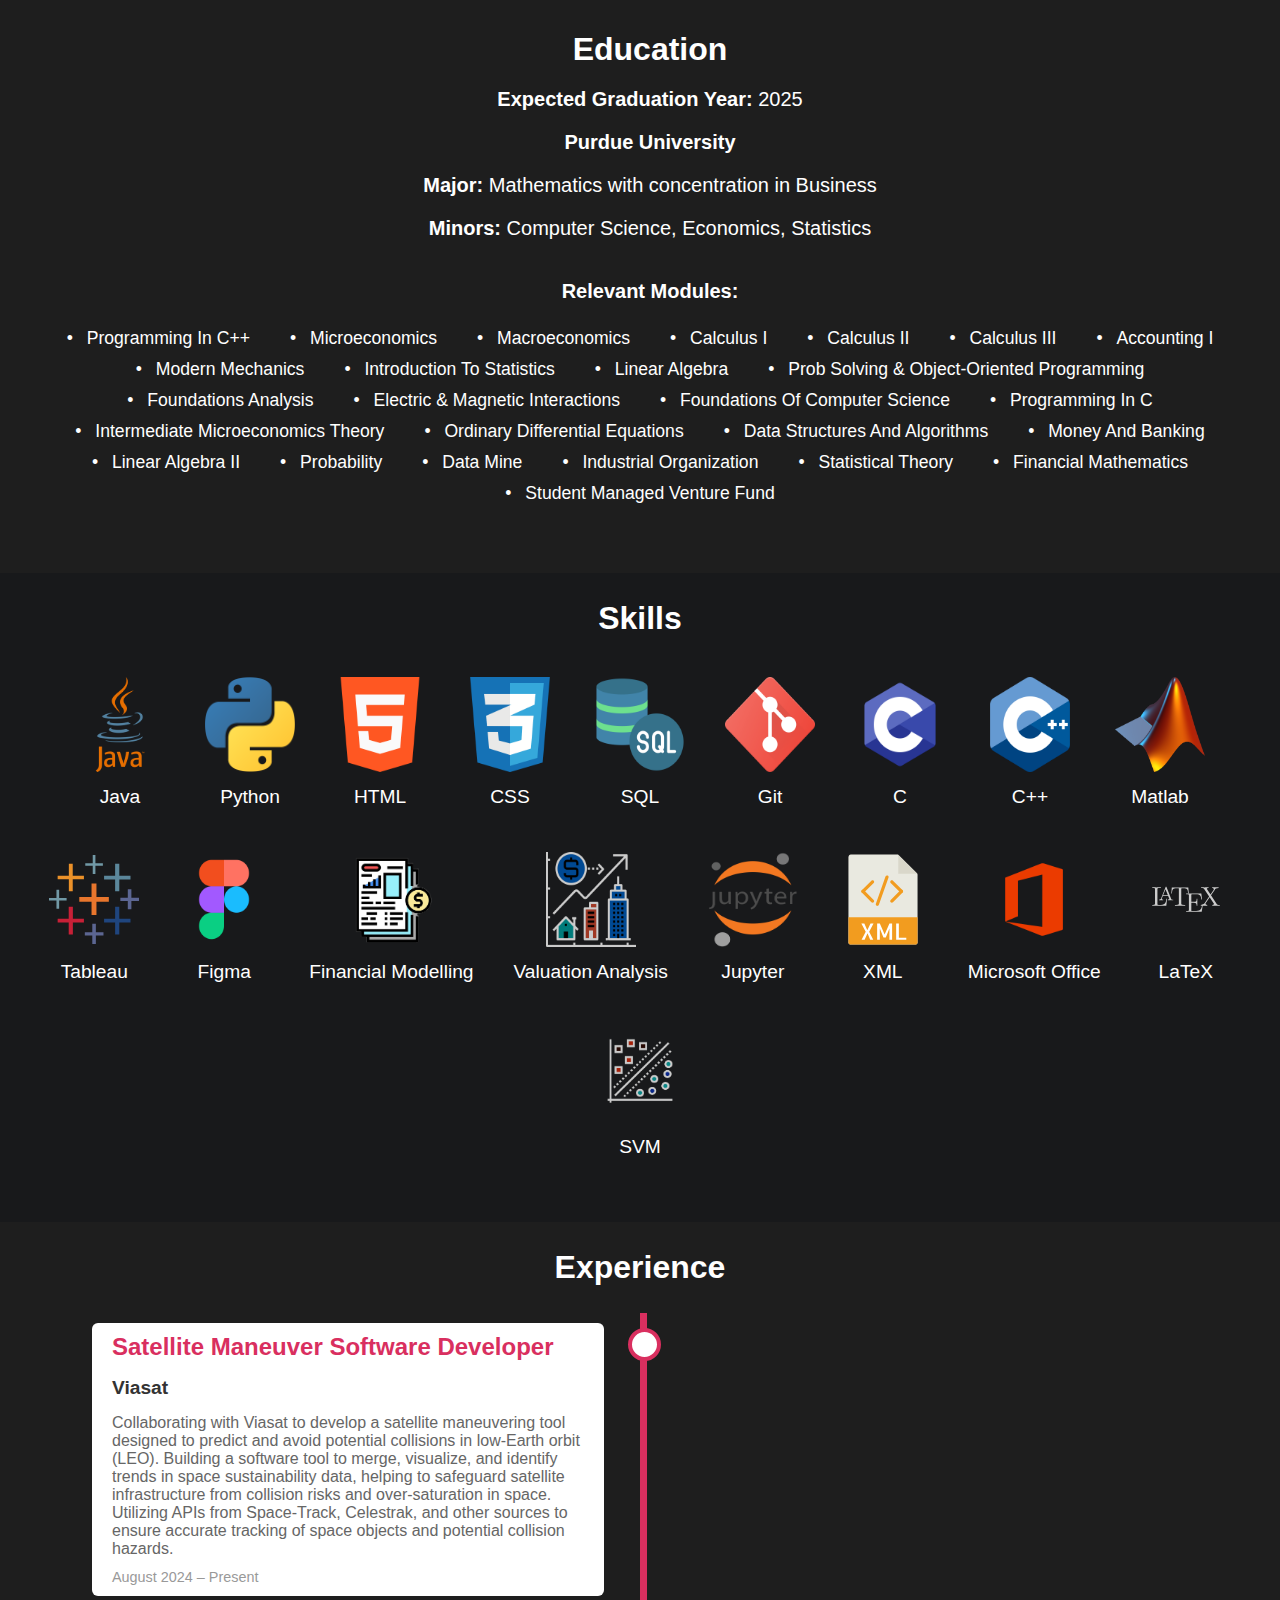
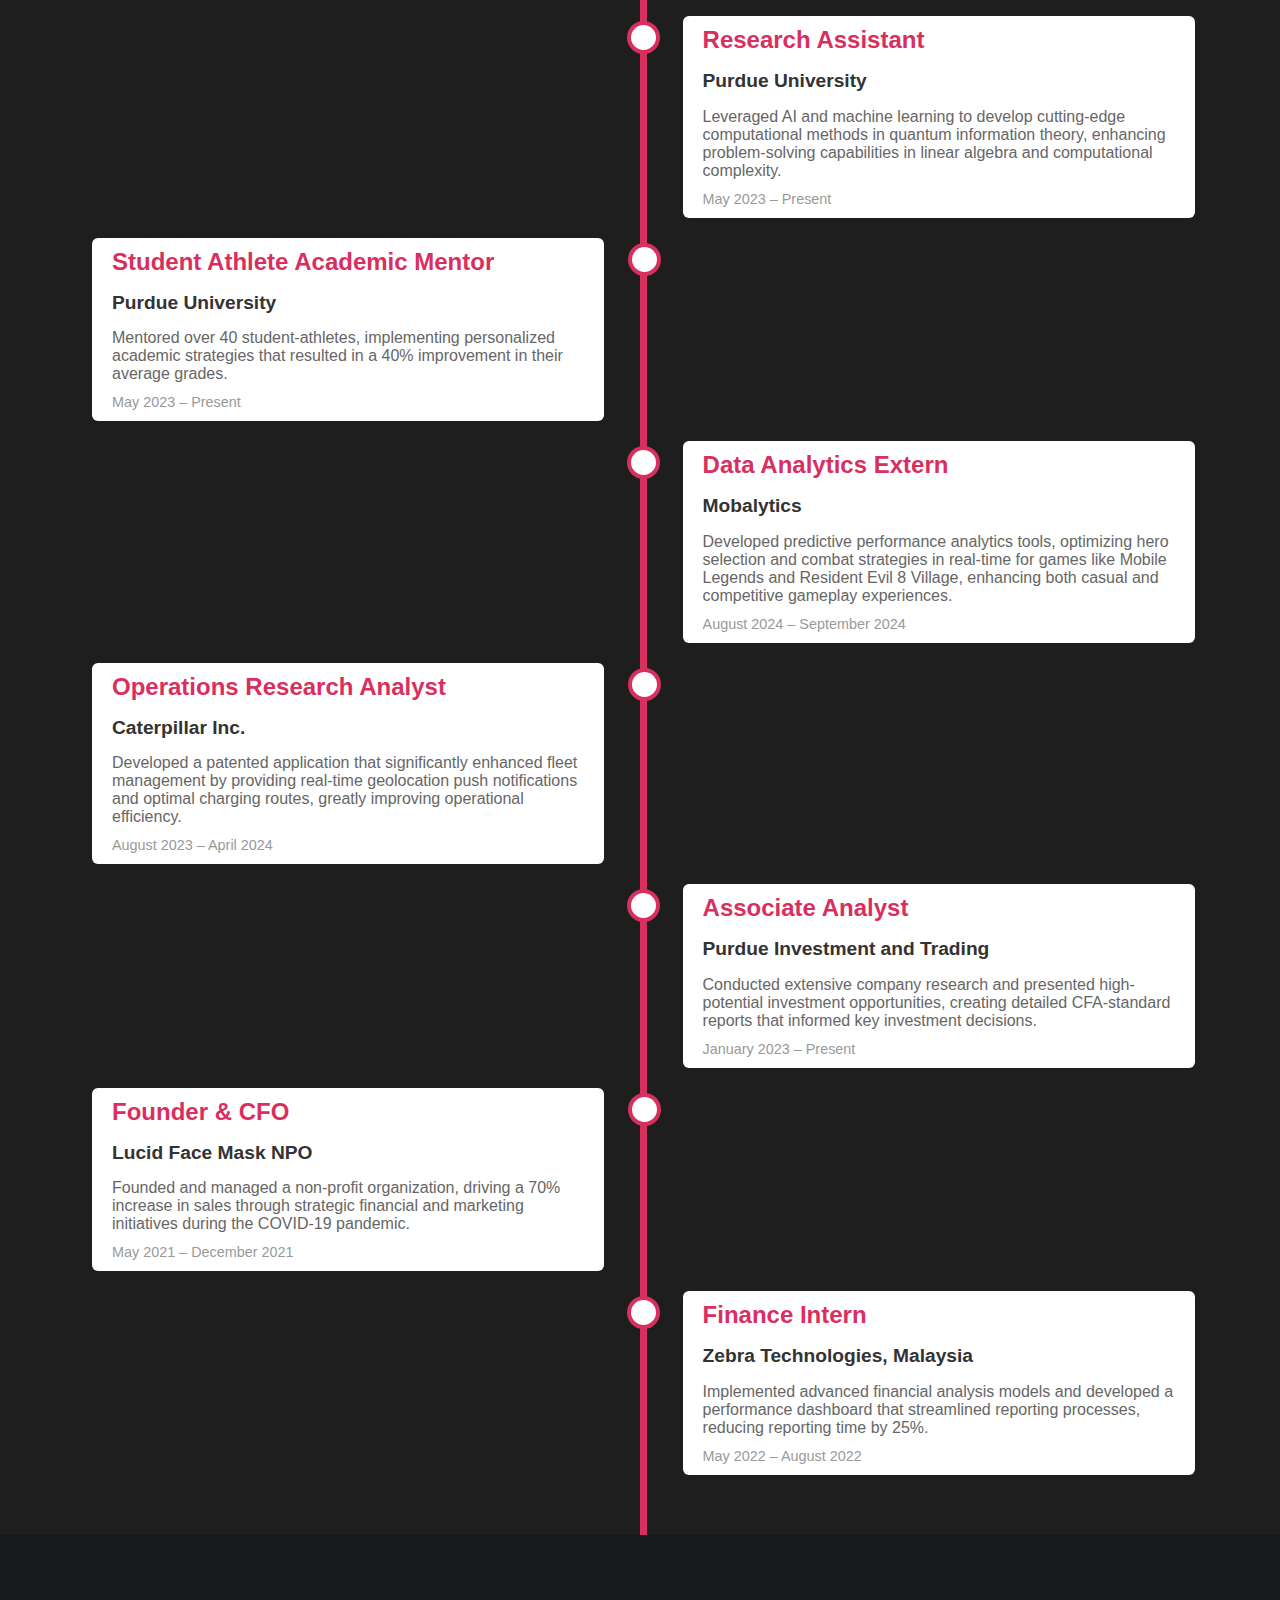
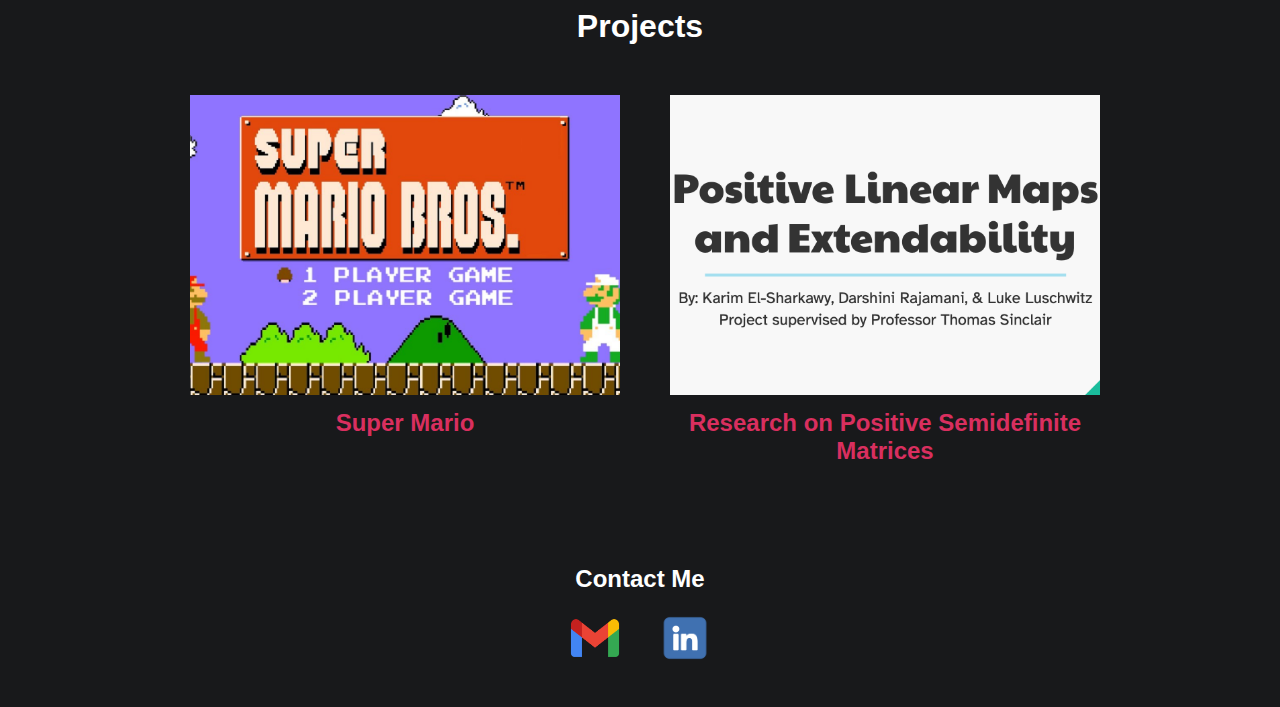
==== commit e31b1838: "about me alignment ipad" ====
--- a/index.html
+++ b/index.html
@@ -15,8 +15,8 @@
         <a href="#education-skills">Education</a>
         <a href="#skills">Skills</a>
         <a href="#experience">Experience</a>
-        <a href="#projects">Projects</a>
-        <a href="Raja.pdf" target="_blank">Resume</a>
+        <a href="#projects">Projects</a> 
+        <a href="resume.pdf" target="_blank">Resume</a>
         <a href="#contact">Contact</a>
     </nav>
 </header>
@@ -238,7 +238,7 @@
                     <span class="date">January 2023 – Present</span>
                 </div>
             </div>
-    
+            <!--
             <div class="timeline-container left">
                 <div class="content">
                     <h3>Winner of Bayer Bootcamp</h3>
@@ -255,7 +255,7 @@
                     <span class="date">May 2023</span>
                 </div>
             </div>
-        
+            -->
             <div class="timeline-container left">
                 <div class="content">
                     <h3>Founder & CFO</h3>
@@ -312,16 +312,20 @@
         </div>
     </section>
       
-    
+ 
     
 
 <script>
     document.querySelectorAll('nav a').forEach(anchor => {
-        anchor.addEventListener('click', function(e) {
-            e.preventDefault();
-            document.querySelector(this.getAttribute('href')).scrollIntoView({
-                behavior: 'smooth'
-            });
+        anchor.addEventListener('click', function (e) {
+            const href = this.getAttribute('href');
+
+            if (href.startsWith('#')) {
+                e.preventDefault();
+                document.querySelector(href).scrollIntoView({
+                    behavior: 'smooth'
+                });
+            }
         });
     });
 
--- a/styles.css
+++ b/styles.css
@@ -30,6 +30,7 @@
     color: #ffffff;
     text-decoration: none;
     cursor: pointer;
+    pointer-events: auto;
 }
 
 .container {
@@ -120,6 +121,7 @@
 
 .block {
     display: flex;
+    align-items: center; 
     justify-content: space-between;
     width: 100%;
     margin: 2px 0;
@@ -131,11 +133,13 @@
 
 .block .small {
     flex: 1.25s; 
+    margin-bottom:60px;
 }
 
 .block .large {
     flex: 2; 
 }
+
 
 #about {
     background-color: #2a2a2a; 
@@ -222,7 +226,6 @@
     overflow: hidden; 
     object-fit: cover; 
     margin-left: -20px;
-    padding-top: 20px;
 }
 
 
@@ -259,6 +262,7 @@
     flex-direction: column;
     justify-content: flex-start; /* Ensure content starts at the top */
     align-items: center;
+    margin-top: -5px;
 }
 
 
@@ -306,7 +310,7 @@
     margin: 10px 20px;
     transition: transform 0.3s ease; 
     vertical-align: middle;
-    margin-bottom: 60px;
+    margin-bottom: 15px;
 }
 
 .skill img {
@@ -330,7 +334,7 @@
     text-align: top;
     color: #ffffff; 
     vertical-align: middle;
-    margin-bottom: 50px;
+    margin-bottom: 30px;
 }
 
 .skill:hover img {
@@ -481,6 +485,9 @@
     box-shadow: 0 4px 8px rgba(0, 0, 0, 0.2);
 }
 
+#contact {
+    margin-top: -20px; /* Move the section 20px upward */
+}
 
 @media only screen and (max-width: 768px) {
     .timeline-container {
@@ -598,7 +605,6 @@
         padding-left: 10px;
         margin: 0 20px; /* Adjust space between icons */
         transition: transform 0.3s ease, filter 0.3s ease; /* Add transition for smooth scaling and brightness change */
-        padding-bottom: 20px;
     }
 
     .project-box {
@@ -655,6 +661,17 @@
     .education-details .modules li {
         font-size: 1em; /* Adjust list item size */
     }
+
+    .block .small {
+        display: flex;
+        justify-content: center; /* Horizontally center the content */
+        align-items: center; /* Vertically center the content */
+        text-align: center; /* Center text inside */
+        flex-direction: column; /* Ensures vertical alignment of content */
+        width: 100%;
+        height: 100%; /* Ensure it uses the full height of its container */
+    }  
+    
 
     .block {
         display: flex;
@@ -674,6 +691,7 @@
         font-size: 2em; /* Adjust about me heading size */
         text-align: center; /* Center align heading */
         width: 100%; /* Ensure full width for centering text */
+        margin-bottom: -40px;
 
     }
 
